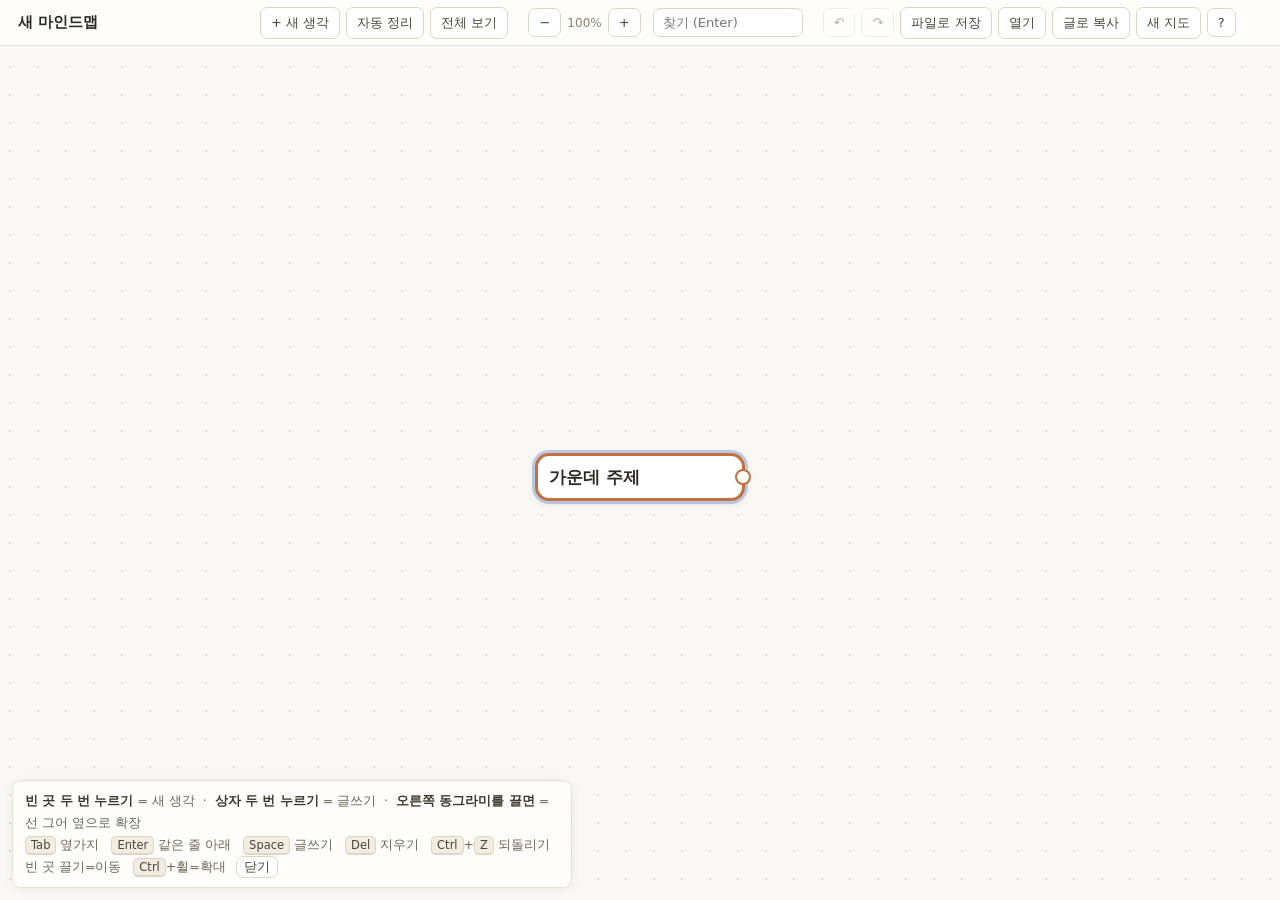
==== mindmap/index.html @ d08536f3 "마인드맵 공부판을 폰에서도 쓸 수 있게 — /mindmap/ 에 추가 바탕화면에서만 쓰던 판이라 폰에선 도구줄이 잘리고, 새 생각·글쓰기(두 번 누르기)와 가지 뻗기(Tab)·확대" ====
<!DOCTYPE html>
<html lang="ko">
<head>
<meta charset="utf-8">
<!-- 폰에서 두 번 톡 하면 브라우저가 제멋대로 확대해 버려서, 우리가 만든 '두 번 톡 = 새 생각'과
     싸운다. user-scalable=no 로 브라우저 확대는 끄고, 확대·축소는 두 손가락으로 우리가 처리한다. -->
<meta name="viewport" content="width=device-width, initial-scale=1, maximum-scale=1, user-scalable=no, viewport-fit=cover">
<title>마인드맵 · 넓은 공부판</title>
<style>
  :root{
    --bg:#faf8f4;
    --grid:#e2ddd3;
    --ink:#2c2a26;
    --line:#b9b2a6;
    --panel:#fffdf9;
    --edge:#a9a294;
    --bar-h:46px;
    --top:calc(var(--bar-h) + env(safe-area-inset-top, 0px));
  }
  *{box-sizing:border-box}
  html,body{height:100%;margin:0}
  body{
    font-family:"Pretendard","맑은 고딕","Malgun Gothic",system-ui,sans-serif;
    color:var(--ink); background:var(--bg); overflow:hidden;
    -webkit-text-size-adjust:100%;
    -webkit-tap-highlight-color:transparent;
  }
  @supports (height:100dvh){ html,body{height:100dvh} }

  /* ── 위쪽 도구줄 ───────────────────────────── */
  #bar{
    position:fixed; inset:0 0 auto 0; height:var(--top); z-index:30;
    padding-top:env(safe-area-inset-top, 0px);
    display:flex; align-items:center; gap:6px; padding-left:10px; padding-right:10px;
    background:rgba(255,253,249,.92); backdrop-filter:blur(6px);
    border-bottom:1px solid #e6e0d5;
  }
  #title{
    font-size:15px; font-weight:700; border:none; background:transparent;
    padding:6px 8px; width:230px; color:var(--ink); border-radius:6px;
    font-family:inherit;
  }
  #title:hover{background:#f1ece2}
  #title:focus{outline:2px solid #cdbfa4; background:#fff}
  .btn{
    border:1px solid #ddd5c8; background:#fff; color:#4a453c;
    padding:6px 10px; border-radius:7px; font-size:13px; cursor:pointer;
    white-space:nowrap; font-family:inherit;
  }
  .btn:hover{background:#f5efe4}
  .btn:active{transform:translateY(1px)}
  .btn:disabled{opacity:.4; cursor:default}
  .sep{width:1px;height:22px;background:#e2dbcf;margin:0 4px}
  .spacer{flex:1}
  #find{
    border:1px solid #ddd5c8; border-radius:7px; padding:6px 9px; width:150px;
    font-size:13px; font-family:inherit; background:#fff;
  }
  #zoomLbl{font-size:12px;color:#8a8377;width:44px;text-align:center}
  #saveTag{font-size:12px;color:#a49b8b;min-width:70px;text-align:right}
  #bMore{display:none}

  /* ── 판(캔버스) ───────────────────────────── */
  #canvas{
    position:fixed; inset:var(--top) 0 0 0; overflow:hidden;
    cursor:grab; touch-action:none;
    background-image:
      radial-gradient(circle, var(--grid) 1.2px, transparent 1.2px);
  }
  #canvas.panning{cursor:grabbing}
  #svg{position:absolute; inset:0; width:100%; height:100%; pointer-events:none}
  #layer{position:absolute; left:0; top:0; transform-origin:0 0}

  /* ── 생각 상자 ───────────────────────────── */
  .node{
    position:absolute; min-height:38px;
    background:var(--panel);
    border:2px solid var(--c,#b9b2a6);
    border-radius:10px;
    box-shadow:0 1px 3px rgba(80,70,50,.10);
    padding:8px 11px;
    cursor:default;
    touch-action:none;                    /* 상자를 끌 때 화면이 같이 스크롤되지 않게 */
    -webkit-user-select:none; user-select:none;
    -webkit-touch-callout:none;           /* 길게 눌러도 iOS 복사 메뉴가 안 뜨게 */
  }
  .node.root{
    border-width:3px; border-radius:14px;
    background:#fff;
    box-shadow:0 2px 8px rgba(80,70,50,.14);
  }
  .node.sel{box-shadow:0 0 0 3px rgba(120,150,220,.45), 0 2px 8px rgba(80,70,50,.14)}
  .node.hit{box-shadow:0 0 0 3px rgba(90,175,120,.55)}
  .node.found{animation:blink 1.1s ease 2}
  .node.editing{border-style:dashed; touch-action:auto}
  .node.editing .txt{-webkit-user-select:text; user-select:text}
  @keyframes blink{0%,100%{background:var(--panel)}50%{background:#fff3bf}}
  .txt{
    font-size:15px; line-height:1.55; white-space:pre-wrap; word-break:break-word;
    outline:none; min-width:20px; min-height:20px; cursor:text;
  }
  .node.root .txt{font-size:17px; font-weight:700}
  .grip{
    position:absolute; right:-9px; top:50%; transform:translateY(-50%);
    width:16px; height:16px; border-radius:50%;
    background:#fff; border:2px solid var(--c,#b9b2a6);
    cursor:crosshair; opacity:0; transition:opacity .12s;
    touch-action:none;
  }
  .node:hover .grip,.node.sel .grip{opacity:1}
  .grip:hover{background:var(--c,#b9b2a6)}
  .rsz{
    position:absolute; right:-3px; bottom:-3px; width:14px; height:14px;
    cursor:ew-resize; opacity:0; touch-action:none;
  }
  .rsz::after{
    content:""; position:absolute; right:3px; bottom:3px; width:7px; height:7px;
    border-right:2px solid #b0a898; border-bottom:2px solid #b0a898;
  }
  .node:hover .rsz{opacity:1}
  /* 손가락으로 쓰는 화면 — 손잡이는 '골랐을 때 항상 보이게' + 누를 자리를 크게 */
  @media (pointer:coarse){
    .grip{width:26px; height:26px; right:-14px; border-width:2.5px}
    .rsz{width:28px; height:28px; right:-8px; bottom:-8px}
    .rsz::after{right:8px; bottom:8px; width:9px; height:9px}
    .node.sel .rsz{opacity:1}
    .txt{font-size:16px}                 /* iOS 는 16px 미만이면 글 쓸 때 화면을 확대해 버린다 */
    .node.root .txt{font-size:18px}
  }

  /* ── 아래쪽 안내 ───────────────────────────── */
  #hint{
    position:fixed; left:12px; bottom:12px; z-index:20;
    background:rgba(255,253,249,.94); border:1px solid #e6e0d5; border-radius:9px;
    padding:9px 12px; font-size:12.5px; color:#6d675c; line-height:1.75;
    max-width:min(560px,92vw); box-shadow:0 2px 10px rgba(80,70,50,.08);
  }
  #hint b{color:#3d382f}
  kbd{
    background:#f2ece1; border:1px solid #ddd5c8; border-bottom-width:2px;
    border-radius:5px; padding:1px 5px; font-size:11.5px; font-family:inherit; color:#4a453c;
  }
  #hintToggle{
    position:fixed; left:12px; bottom:12px; z-index:21; display:none;
  }
  #help{
    position:fixed; inset:0; z-index:50; background:rgba(45,40,32,.45);
    display:none; align-items:center; justify-content:center; padding:20px;
  }
  #help.on{display:flex}
  #helpBox{
    background:#fffdf9; border-radius:14px; padding:26px 30px; max-width:640px;
    max-height:82vh; overflow:auto; box-shadow:0 20px 60px rgba(0,0,0,.3); line-height:1.85;
    font-size:14px; -webkit-overflow-scrolling:touch;
  }
  #helpBox h2{margin:0 0 14px; font-size:19px}
  #helpBox h3{margin:20px 0 6px; font-size:15px; color:#7a6f5c}
  #helpBox table{border-collapse:collapse; width:100%}
  #helpBox td{padding:3px 8px 3px 0; vertical-align:top}
  #helpBox td:first-child{white-space:nowrap; width:150px}

  /* ── 폰: 아래쪽 손 닿는 곳에 두는 조작줄 ─────────────
     키보드 단축키(Tab·Enter·Del·1~6)가 폰엔 없으니, 같은 일을 하는 단추를
     엄지가 닿는 화면 아래에 둔다. 고른 게 있냐 없냐 / 글 쓰는 중이냐에 따라 바뀐다. */
  #dock{
    position:fixed; left:0; right:0; bottom:0; z-index:28; display:none;
    padding:8px 8px calc(8px + env(safe-area-inset-bottom, 0px));
    gap:6px; align-items:center;
    background:rgba(255,253,249,.95); backdrop-filter:blur(6px);
    border-top:1px solid #e6e0d5;
  }
  .dockrow{display:none; flex:1; gap:6px; min-width:0}
  .dockrow.on{display:flex}
  .dbtn{
    flex:1; min-width:0; border:1px solid #ddd5c8; background:#fff; color:#4a453c;
    padding:11px 4px; border-radius:9px; font-size:13.5px; font-family:inherit;
    white-space:nowrap; overflow:hidden; text-overflow:ellipsis; cursor:pointer;
  }
  .dbtn:active{background:#f5efe4; transform:translateY(1px)}
  .dbtn.primary{background:#3d382f; color:#fff; border-color:#3d382f}
  .dbtn.warn{color:#a8503f}
  /* 360px 짜리 폰에서도 글자가 잘리지 않게 — 짧은 단추는 폭을 고정하고 나머지가 나눠 갖는다 */
  .dbtn[data-act="color"]{flex:0 0 40px}
  .dbtn[data-act="del"]{flex:0 0 56px}
  .dbtn[data-act="write"]{flex:1.25}
  #colorPop{
    position:fixed; left:0; right:0; z-index:29; display:none;
    justify-content:center; gap:10px; padding:10px;
    background:rgba(255,253,249,.97); border-top:1px solid #e6e0d5;
  }
  #colorPop.on{display:flex}
  .swatch{width:34px;height:34px;border-radius:50%;border:2px solid #fff;
          box-shadow:0 0 0 1px #ddd5c8; cursor:pointer}
  /* 첫 방문 안내 쪽지 */
  #tip{
    position:fixed; left:10px; right:10px; z-index:27; display:none;
    background:rgba(45,40,32,.92); color:#fdfbf6; border-radius:11px;
    padding:11px 14px; font-size:13px; line-height:1.7;
    box-shadow:0 6px 20px rgba(0,0,0,.2);
  }
  #tip.on{display:block}

  /* ── 좁은 화면: 도구줄을 접고 ⋯ 안으로 넣는다 ───────── */
  @media (max-width:760px){
    .wide-only{display:none !important}
    #bMore{display:inline-block}
    #title{width:auto; flex:1; min-width:0; font-size:14.5px}
    #dock{display:flex}
    #hint{display:none !important}
    #hintToggle{display:none !important}
    #helpBox{padding:20px 18px; font-size:14.5px; max-height:78vh; border-radius:12px}
    #help{padding:12px}
    /* 좁은 화면에선 두 칸짜리 표가 낱말 단위로 쪼개져 읽기 나쁘다 → 위아래로 쌓는다 */
    #helpBox table,#helpBox tbody,#helpBox tr,#helpBox td{display:block}
    #helpBox tr{padding:7px 0; border-bottom:1px solid #f1ece2}
    #helpBox td{padding:0; width:auto; white-space:normal}
    #helpBox td:first-child{font-weight:700; color:#5c5346; width:auto; white-space:normal}
  }

  /* ⋯ 를 누르면 올라오는 서랍 */
  #sheet{
    position:fixed; inset:0; z-index:45; background:rgba(45,40,32,.4);
    display:none; align-items:flex-end;
  }
  #sheet.on{display:flex}
  #sheetBox{
    width:100%; background:#fffdf9; border-radius:16px 16px 0 0;
    padding:14px 14px calc(16px + env(safe-area-inset-bottom, 0px));
    box-shadow:0 -8px 30px rgba(0,0,0,.18);
    display:grid; grid-template-columns:1fr 1fr; gap:8px;
  }
  #sheetBox .full{grid-column:1 / -1}
  #sheetBox .sbtn{
    border:1px solid #ddd5c8; background:#fff; color:#4a453c; font-family:inherit;
    padding:13px 10px; border-radius:10px; font-size:14px; cursor:pointer; text-align:center;
  }
  #sheetBox .sbtn:active{background:#f5efe4}
  #find2{
    border:1px solid #ddd5c8; border-radius:10px; padding:12px 12px; width:100%;
    font-size:16px; font-family:inherit; background:#fff;
  }
  #sheetTag{font-size:12.5px; color:#a49b8b; text-align:center; padding-top:2px}
</style>
</head>
<body>

<div id="bar">
  <input id="title" value="새 마인드맵" spellcheck="false">
  <span class="sep wide-only"></span>
  <button class="btn wide-only" id="bAdd">+ 새 생각</button>
  <button class="btn wide-only" id="bTidy">자동 정리</button>
  <button class="btn wide-only" id="bFit">전체 보기</button>
  <span class="sep wide-only"></span>
  <button class="btn wide-only" id="bZo">−</button>
  <span id="zoomLbl" class="wide-only">100%</span>
  <button class="btn wide-only" id="bZi">+</button>
  <span class="spacer"></span>
  <input id="find" class="wide-only" placeholder="찾기 (Enter)" spellcheck="false">
  <span class="sep wide-only"></span>
  <button class="btn" id="bUndo" title="되돌리기">↶</button>
  <button class="btn wide-only" id="bRedo" title="다시하기">↷</button>
  <button class="btn wide-only" id="bSave">파일로 저장</button>
  <button class="btn wide-only" id="bOpen">열기</button>
  <button class="btn wide-only" id="bText">글로 복사</button>
  <button class="btn wide-only" id="bNew">새 지도</button>
  <button class="btn wide-only" id="bHelp">?</button>
  <button class="btn" id="bMore" title="더보기">⋯</button>
  <span id="saveTag" class="wide-only"></span>
</div>

<div id="canvas">
  <svg id="svg"><g id="edges"></g></svg>
  <div id="layer"></div>
</div>

<!-- 폰 조작줄 -->
<div id="colorPop"></div>
<div id="dock">
  <div class="dockrow on" data-mode="none">
    <button class="dbtn" data-act="add">＋ 새 생각</button>
    <button class="dbtn" data-act="tidy">자동 정리</button>
    <button class="dbtn" data-act="fit">전체 보기</button>
  </div>
  <div class="dockrow" data-mode="sel">
    <button class="dbtn" data-act="child">+ 가지</button>
    <button class="dbtn" data-act="sib">+ 아래</button>
    <button class="dbtn primary" data-act="write">글쓰기</button>
    <button class="dbtn" data-act="color">색</button>
    <button class="dbtn warn" data-act="del">지우기</button>
  </div>
  <div class="dockrow" data-mode="edit">
    <button class="dbtn primary" data-act="done">✓ 완료</button>
    <button class="dbtn" data-act="childNext">+ 가지</button>
    <button class="dbtn" data-act="sibNext">+ 아래</button>
  </div>
</div>

<div id="tip"></div>

<!-- ⋯ 서랍 -->
<div id="sheet"><div id="sheetBox">
  <div class="full"><input id="find2" placeholder="찾기 — 적고 확인" spellcheck="false"></div>
  <button class="sbtn" data-go="bTidy">자동 정리</button>
  <button class="sbtn" data-go="bFit">전체 보기</button>
  <button class="sbtn" data-go="bSave">파일로 저장</button>
  <button class="sbtn" data-go="bOpen">파일 열기</button>
  <button class="sbtn" data-go="bText">글로 복사</button>
  <button class="sbtn" data-go="bNew">새 지도</button>
  <button class="sbtn full" data-go="bHelp">사용법 보기</button>
  <div class="full" id="sheetTag"></div>
</div></div>

<div id="hint">
  <b>빈 곳 두 번 누르기</b> = 새 생각 &nbsp;·&nbsp;
  <b>상자 두 번 누르기</b> = 글쓰기 &nbsp;·&nbsp;
  <b>오른쪽 동그라미를 끌면</b> = 선 그어 옆으로 확장<br>
  <kbd>Tab</kbd> 옆가지 &nbsp; <kbd>Enter</kbd> 같은 줄 아래 &nbsp; <kbd>Space</kbd> 글쓰기 &nbsp;
  <kbd>Del</kbd> 지우기 &nbsp; <kbd>Ctrl</kbd>+<kbd>Z</kbd> 되돌리기 &nbsp;
  빈 곳 끌기=이동 &nbsp; <kbd>Ctrl</kbd>+휠=확대
  <button class="btn" id="hintX" style="padding:1px 7px;margin-left:6px">닫기</button>
</div>
<button class="btn" id="hintToggle">도움말 보기</button>

<div id="help"><div id="helpBox">
  <h2>넓은 공부판 사용법</h2>
  <p>가운데에 큰 주제를 하나 두고, 오른쪽으로 계속 가지를 뻗으며 공부한 내용을 적어 나가는 판입니다.
     화면 밖으로 얼마든지 넓힐 수 있고, 적은 내용은 <b>이 기기에 자동으로 저장</b>됩니다.</p>

  <h3>폰·태블릿에서 (손가락)</h3>
  <table>
    <tr><td>빈 바탕 <b>두 번 톡</b></td><td>그 자리에 새 생각 상자 만들기</td></tr>
    <tr><td>상자 <b>두 번 톡</b></td><td>글쓰기 시작</td></tr>
    <tr><td>상자 한 번 톡</td><td>고르기 — 화면 <b>아래 단추줄</b>이 그 상자용으로 바뀝니다</td></tr>
    <tr><td>아래 <b>＋ 가지</b></td><td>고른 상자의 오른쪽으로 가지 뻗기</td></tr>
    <tr><td>아래 <b>＋ 아래</b></td><td>같은 줄기의 아래에 형제 상자 만들기</td></tr>
    <tr><td>손가락 <b>두 개</b></td><td>벌리면 확대 · 오므리면 축소 · 같이 밀면 판 이동</td></tr>
    <tr><td>빈 바탕 끌기</td><td>판 옮기기</td></tr>
    <tr><td>상자 끌기</td><td>가지 전체가 함께 따라옴</td></tr>
    <tr><td>상자를 고르면 나오는<br>오른쪽 동그라미 끌기</td><td>빈 곳에 놓으면 새 가지, 다른 상자에 놓으면 그 상자를 가지로 붙이기</td></tr>
    <tr><td>오른쪽 아래 모서리 끌기</td><td>상자 너비 늘리기</td></tr>
    <tr><td>위쪽 <b>⋯</b></td><td>찾기 · 정리 · 저장 · 열기 · 새 지도</td></tr>
  </table>

  <h3>생각 만들기 (컴퓨터)</h3>
  <table>
    <tr><td>빈 바탕 두 번 누르기</td><td>그 자리에 새 생각 상자 만들기</td></tr>
    <tr><td><kbd>Tab</kbd></td><td>고른 상자의 <b>오른쪽</b>에 가지 뻗기 (선이 저절로 그어짐)</td></tr>
    <tr><td><kbd>Enter</kbd></td><td>같은 줄기의 <b>아래</b>에 형제 상자 만들기</td></tr>
    <tr><td>오른쪽 동그라미 끌기</td><td>빈 곳에 놓으면 새 가지, 다른 상자에 놓으면 그 상자를 가지로 붙이기</td></tr>
    <tr><td><kbd>Shift</kbd>+동그라미 끌기</td><td>줄기와 상관없이 <b>참고선</b>(점선) 잇기</td></tr>
  </table>

  <h3>글쓰기</h3>
  <table>
    <tr><td>상자 두 번 누르기 / <kbd>Space</kbd></td><td>글쓰기 시작</td></tr>
    <tr><td><kbd>Enter</kbd> (글쓰는 중)</td><td>줄 바꾸기 — 길게 써도 됩니다</td></tr>
    <tr><td><kbd>Esc</kbd> 또는 바깥 누르기</td><td>글쓰기 끝 (폰은 <b>✓ 다 썼어요</b>)</td></tr>
    <tr><td>오른쪽 아래 모서리 끌기</td><td>상자 너비 늘리기 (글이 길 때)</td></tr>
  </table>

  <h3>옮기고 지우기</h3>
  <table>
    <tr><td>상자 끌기</td><td>가지 전체가 함께 따라옴</td></tr>
    <tr><td><kbd>Alt</kbd>+상자 끌기</td><td>그 상자 하나만 옮기기</td></tr>
    <tr><td>화살표 <kbd>←</kbd><kbd>→</kbd><kbd>↑</kbd><kbd>↓</kbd></td><td>이웃 상자로 골라 옮겨가기</td></tr>
    <tr><td><kbd>Delete</kbd></td><td>고른 상자와 그 아래 가지 모두 지우기</td></tr>
    <tr><td><kbd>Ctrl</kbd>+<kbd>Z</kbd> / <kbd>Ctrl</kbd>+<kbd>Shift</kbd>+<kbd>Z</kbd></td><td>되돌리기 / 다시하기 (폰은 위쪽 ↶)</td></tr>
    <tr><td><kbd>1</kbd>~<kbd>6</kbd></td><td>고른 가지 색 바꾸기 (폰은 아래 <b>색</b>)</td></tr>
  </table>

  <h3>화면 다루기</h3>
  <table>
    <tr><td>빈 바탕 끌기</td><td>판 옮기기</td></tr>
    <tr><td>휠</td><td>위아래로 옮기기 (<kbd>Shift</kbd>+휠 = 좌우)</td></tr>
    <tr><td><kbd>Ctrl</kbd>+휠 / 손가락 두 개</td><td>확대·축소</td></tr>
    <tr><td>자동 정리</td><td>흐트러진 가지를 왼쪽→오른쪽으로 가지런히 배치</td></tr>
    <tr><td>전체 보기</td><td>넓게 퍼진 내용을 한 화면에 모아 보기</td></tr>
  </table>

  <h3>저장</h3>
  <p>적는 즉시 이 기기(브라우저)에 자동 저장됩니다. 다른 기기로 옮기거나 백업하려면
     <b>파일로 저장</b>을 눌러 파일을 받아 두었다가 <b>열기</b>로 불러오면 됩니다.
     <b>글로 복사</b>는 지도 전체를 들여쓴 글머리표 글로 바꿔 복사해 줍니다(복습 노트에 붙여넣기용).</p>
  <p style="color:#8a7f6c">※ 폰과 컴퓨터는 저장 공간이 서로 다릅니다. 오가며 쓰려면 <b>파일로 저장 → 열기</b>로 옮겨 주세요.</p>
  <p style="text-align:right;margin-top:18px"><button class="btn" id="helpX">닫기</button></p>
</div></div>

<input type="file" id="file" accept=".json,application/json" style="display:none">

<script>
"use strict";

/* ══════════ 밑바탕 ══════════ */
const PALETTE = ["#c2703f","#3f7fa8","#5b8c4a","#8a5fa8","#b8963f","#a84f6b"];
const GAP_X = 90;      // 부모와 자식 사이 가로 간격
const GAP_Y = 22;      // 형제 사이 세로 간격
const DEF_W = 210;

const $ = s => document.querySelector(s);
const canvas = $("#canvas"), layer = $("#layer"), svg = $("#svg"), edges = $("#edges");

/* 손가락으로 쓰는 기기인가 — 마우스와 처리 방식을 갈라야 하는 곳이 몇 군데 있다 */
const COARSE = matchMedia("(pointer: coarse)").matches;
const narrow = () => innerWidth <= 760;

let state = null;                 // {title, nodes:[], links:[], view:{x,y,k}, seq}
let els = new Map();              // id -> DOM
let selId = null;
let editing = false;
let undoStack = [], redoStack = [];

/* ══════════ 상태 만들기 / 불러오기 ══════════ */
function blank(){
  const s = {title:"새 마인드맵", nodes:[], links:[], view:{x:0,y:0,k:1}, seq:1};
  s.nodes.push({id:"n0", text:"가운데 주제", x:0, y:0, w:DEF_W, parent:null, color:PALETTE[0]});
  s.seq = 1;
  return s;
}
function load(){
  try{
    const raw = localStorage.getItem("mindmap.v1");
    if(raw){ const s = JSON.parse(raw); if(s && Array.isArray(s.nodes)) return s; }
  }catch(e){}
  return blank();
}
let saveTimer = null;
function save(){
  clearTimeout(saveTimer);
  saveTimer = setTimeout(saveNow, 400);
}
function saveNow(){
  clearTimeout(saveTimer);
  try{
    localStorage.setItem("mindmap.v1", JSON.stringify(state));
    const t = new Date();
    setTag("저장됨 " + String(t.getHours()).padStart(2,"0")+":"+String(t.getMinutes()).padStart(2,"0"));
  }catch(e){ setTag("저장 실패"); }
}
function setTag(s){ $("#saveTag").textContent = s; $("#sheetTag").textContent = s; }

/* ══════════ 되돌리기 ══════════ */
function snap(){
  undoStack.push(JSON.stringify({nodes:state.nodes, links:state.links, title:state.title}));
  if(undoStack.length > 80) undoStack.shift();
  redoStack.length = 0;
  syncUndoBtns();
}
function undo(){
  if(!undoStack.length) return;
  redoStack.push(JSON.stringify({nodes:state.nodes, links:state.links, title:state.title}));
  apply(JSON.parse(undoStack.pop()));
}
function redo(){
  if(!redoStack.length) return;
  undoStack.push(JSON.stringify({nodes:state.nodes, links:state.links, title:state.title}));
  apply(JSON.parse(redoStack.pop()));
}
function apply(o){
  state.nodes = o.nodes; state.links = o.links; state.title = o.title;
  $("#title").value = state.title;
  if(!state.nodes.some(n=>n.id===selId)) selId = null;
  render(); save(); syncUndoBtns();
}
function syncUndoBtns(){
  $("#bUndo").disabled = !undoStack.length;
  $("#bRedo").disabled = !redoStack.length;
}

/* ══════════ 조회 도우미 ══════════ */
const byId = id => state.nodes.find(n=>n.id===id);
const kids = id => state.nodes.filter(n=>n.parent===id);
function descendants(id, out=[]){
  for(const c of kids(id)){ out.push(c); descendants(c.id, out); }
  return out;
}
function isAncestor(a, b){            // a 가 b 의 윗줄기인가
  let cur = byId(b);
  while(cur && cur.parent){ if(cur.parent===a) return true; cur = byId(cur.parent); }
  return false;
}
function size(n){
  const el = els.get(n.id);
  return {w: n.w, h: el ? el.offsetHeight : 40};
}

/* ══════════ 생각 만들기 ══════════ */
function newNode(o){
  const n = Object.assign({
    id: "n" + (state.seq++), text:"", x:0, y:0, w:DEF_W, parent:null,
    color: PALETTE[state.nodes.filter(m=>!m.parent).length % PALETTE.length]
  }, o);
  state.nodes.push(n);
  return n;
}
function addChild(pid){
  const p = byId(pid); if(!p) return null;
  snap();
  const ps = size(p);
  const sib = kids(pid);
  let y = p.y;
  if(sib.length){
    const last = sib.reduce((a,b)=> (b.y > a.y ? b : a));
    y = last.y + size(last).h + GAP_Y;
  }
  const n = newNode({parent:pid, x:p.x + ps.w + GAP_X, y, color:p.color, w:DEF_W});
  avoidOverlap(n);
  render(); select(n.id); edit(n.id); save();
  return n;
}
function addSibling(id){
  const n = byId(id); if(!n) return null;
  if(!n.parent){                     // 뿌리면 아래에 새 뿌리
    snap();
    const m = newNode({x:n.x, y:n.y + size(n).h + GAP_Y*2, w:n.w});
    avoidOverlap(m); render(); select(m.id); edit(m.id); save(); return m;
  }
  snap();
  const m = newNode({parent:n.parent, x:n.x, y:n.y + size(n).h + GAP_Y, color:n.color, w:n.w});
  // 아래 형제들을 밀어 내림
  const push = size(m).h + GAP_Y;
  for(const s of kids(n.parent)){
    if(s.id!==m.id && s.y > n.y) moveTree(s, 0, push);
  }
  avoidOverlap(m);
  render(); select(m.id); edit(m.id); save();
  return m;
}
function moveTree(n, dx, dy){
  n.x += dx; n.y += dy;
  for(const c of descendants(n.id)){ c.x += dx; c.y += dy; }
}
function avoidOverlap(n){
  let guard = 0;
  while(guard++ < 400){
    const a = rect(n);
    const hit = state.nodes.find(m => m.id!==n.id && overlap(a, rect(m)));
    if(!hit) break;
    n.y = hit.y + size(hit).h + GAP_Y;
  }
}
function rect(n){ const s = size(n); return {x:n.x, y:n.y, w:s.w, h:s.h}; }
function overlap(a,b){
  return a.x < b.x+b.w+16 && a.x+a.w+16 > b.x && a.y < b.y+b.h+8 && a.y+a.h+8 > b.y;
}
function remove(id){
  const n = byId(id); if(!n) return;
  snap();
  const gone = new Set([id, ...descendants(id).map(d=>d.id)]);
  state.nodes = state.nodes.filter(m=>!gone.has(m.id));
  state.links = state.links.filter(l=>!gone.has(l.a) && !gone.has(l.b));
  if(gone.has(selId)) selId = n.parent || (state.nodes[0] && state.nodes[0].id) || null;
  render(); select(selId); save();
}

/* ══════════ 그리기 ══════════ */
function render(){
  const seen = new Set();
  for(const n of state.nodes){
    let el = els.get(n.id);
    if(!el){ el = makeEl(n); layer.appendChild(el); els.set(n.id, el); }
    el.style.left = n.x + "px";
    el.style.top  = n.y + "px";
    el.style.width = n.w + "px";
    el.style.setProperty("--c", n.color);
    const t = el.querySelector(".txt");
    if(document.activeElement !== t && t.textContent !== n.text) t.textContent = n.text;
    el.classList.toggle("sel", n.id === selId);
    el.classList.toggle("root", !n.parent);
    seen.add(n.id);
  }
  for(const [id, el] of [...els]){ if(!seen.has(id)){ el.remove(); els.delete(id); } }
  applyView();
  drawEdges();
}

function makeEl(n){
  const el = document.createElement("div");
  el.className = "node";
  el.dataset.id = n.id;
  el.innerHTML = '<div class="txt"></div><div class="grip"></div><div class="rsz"></div>';
  const txt = el.querySelector(".txt");

  el.addEventListener("pointerdown", e=>{
    if(e.target.classList.contains("grip") || e.target.classList.contains("rsz")) return;
    if(el.classList.contains("editing")) return;
    e.stopPropagation();
    // 손가락은 dblclick 이 안 오거나 늦게 온다 → 우리가 '두 번 톡'을 직접 센다
    if(isDoubleTap(e, n.id)){ select(n.id); edit(n.id); return; }
    select(n.id);
    startDrag(e, n, e.altKey);
  });
  el.addEventListener("dblclick", e=>{ e.stopPropagation(); edit(n.id); });
  el.querySelector(".grip").addEventListener("pointerdown", e=>{
    e.stopPropagation(); startLink(e, n, e.shiftKey);
  });
  el.querySelector(".rsz").addEventListener("pointerdown", e=>{
    e.stopPropagation(); startResize(e, n);
  });
  txt.addEventListener("blur", ()=>{
    const v = txt.textContent.replace(/ /g," ");
    if(v !== n.text){ n.text = v; save(); }
    el.classList.remove("editing");
    txt.contentEditable = "false";
    editing = false;
    setDock();
    render();
  });
  txt.addEventListener("input", ()=>{ n.text = txt.textContent; drawEdges(); save(); });
  txt.addEventListener("keydown", e=>{
    if(e.key === "Escape"){ e.preventDefault(); txt.blur(); canvas.focus(); }
    e.stopPropagation();          // 글 쓰는 동안엔 단축키를 막는다
  });
  return el;
}

function edit(id){
  const el = els.get(id); if(!el) return;
  const txt = el.querySelector(".txt");
  el.classList.add("editing");
  editing = true;
  txt.contentEditable = "true";
  txt.focus();
  const r = document.createRange();
  r.selectNodeContents(txt); r.collapse(false);
  const s = getSelection(); s.removeAllRanges(); s.addRange(r);
  setDock();
  // 폰은 자판이 화면 아래 절반을 덮는다 → 쓰는 상자를 위쪽으로 끌어올려 준다
  if(COARSE) setTimeout(()=>revealForKeyboard(byId(id)), 80);
}
function stopEdit(){
  const el = selId && els.get(selId);
  const t = el && el.querySelector(".txt");
  if(t) t.blur();
  else if(document.activeElement && document.activeElement.blur) document.activeElement.blur();
}
function revealForKeyboard(n){
  if(!n) return;
  const vv = window.visualViewport;
  const vh = vv ? vv.height : innerHeight;
  const r = canvas.getBoundingClientRect(), v = state.view, s = size(n);
  v.x = r.width/2 - (n.x + s.w/2)*v.k;
  v.y = Math.max(20, (vh - r.top) * 0.26) - n.y*v.k;
  applyView();
}
function select(id){
  selId = id;
  for(const [k,el] of els) el.classList.toggle("sel", k===id);
  hideColorPop();
  setDock();
}

function drawEdges(){
  const parts = [];
  for(const n of state.nodes){
    if(!n.parent) continue;
    const p = byId(n.parent); if(!p) continue;
    parts.push(edgePath(p, n, n.color, false));
  }
  for(const l of state.links){
    const a = byId(l.a), b = byId(l.b);
    if(a && b) parts.push(edgePath(a, b, "#9a9384", true));
  }
  edges.innerHTML = parts.join("");
}
function edgePath(a, b, color, dashed){
  const sa = size(a), sb = size(b);
  const ac = a.x + sa.w/2, bc = b.x + sb.w/2;
  let x1, x2;
  if(bc >= ac){ x1 = a.x + sa.w; x2 = b.x; }
  else        { x1 = a.x;        x2 = b.x + sb.w; }
  const y1 = a.y + sa.h/2, y2 = b.y + sb.h/2;
  const d = Math.max(30, Math.abs(x2-x1) * 0.5);
  const s = bc >= ac ? 1 : -1;
  const path = `M ${x1} ${y1} C ${x1 + s*d} ${y1}, ${x2 - s*d} ${y2}, ${x2} ${y2}`;
  return `<path d="${path}" fill="none" stroke="${color}" stroke-width="${dashed?1.6:2.4}"
     stroke-linecap="round" opacity="${dashed?.55:.8}" ${dashed?'stroke-dasharray="6 5"':''}/>`;
}

/* ══════════ 화면 이동·확대 ══════════ */
function applyView(){
  const v = state.view;
  layer.style.transform = `translate(${v.x}px,${v.y}px) scale(${v.k})`;
  edges.setAttribute("transform", `translate(${v.x},${v.y}) scale(${v.k})`);
  const g = 28 * v.k;
  canvas.style.backgroundSize = g + "px " + g + "px";
  canvas.style.backgroundPosition = (v.x % g) + "px " + (v.y % g) + "px";
  $("#zoomLbl").textContent = Math.round(v.k*100) + "%";
}
function toWorld(cx, cy){
  const r = canvas.getBoundingClientRect(), v = state.view;
  return {x:(cx - r.left - v.x)/v.k, y:(cy - r.top - v.y)/v.k};
}
function zoomAt(cx, cy, factor){
  const v = state.view;
  const k2 = Math.min(2.5, Math.max(0.15, v.k * factor));
  const r = canvas.getBoundingClientRect();
  const px = cx - r.left, py = cy - r.top;
  v.x = px - (px - v.x) * (k2 / v.k);
  v.y = py - (py - v.y) * (k2 / v.k);
  v.k = k2;
  applyView(); save();
}
function fit(){
  if(!state.nodes.length) return;
  let x1=1e9,y1=1e9,x2=-1e9,y2=-1e9;
  for(const n of state.nodes){
    const s = size(n);
    x1 = Math.min(x1, n.x); y1 = Math.min(y1, n.y);
    x2 = Math.max(x2, n.x+s.w); y2 = Math.max(y2, n.y+s.h);
  }
  // 폰은 화면이 좁아서 여백을 크게 두면 글씨가 개미만 해진다
  const pad = narrow() ? 26 : 70;
  const r = canvas.getBoundingClientRect();
  const botPad = narrow() ? 76 : 0;         // 아래 조작줄에 가려지는 만큼 뺀다
  const k = Math.min(1.4, Math.max(0.15,
      Math.min((r.width-pad*2)/(x2-x1||1), (r.height-botPad-pad*2)/(y2-y1||1))));
  state.view.k = k;
  state.view.x = (r.width - (x2-x1)*k)/2 - x1*k;
  state.view.y = (r.height - botPad - (y2-y1)*k)/2 - y1*k;
  applyView(); save();
}
function centerOn(n){
  const r = canvas.getBoundingClientRect(), s = size(n), v = state.view;
  const botPad = narrow() ? 76 : 0;
  v.x = r.width/2 - (n.x + s.w/2)*v.k;
  v.y = (r.height - botPad)/2 - (n.y + s.h/2)*v.k;
  applyView();
}

/* ══════════ 끌기 동작들 ══════════
   cancelDrag: 진행 중인 끌기를 끊는 손잡이. 손가락이 두 개가 되는 순간(확대 시작)
   끌던 걸 놓아야 상자가 손가락을 따라 튀지 않는다. */
let cancelDrag = null;

function startDrag(e, n, aloneOnly){
  const targets = aloneOnly ? [n] : [n, ...descendants(n.id)];
  const start = targets.map(t=>({t, x:t.x, y:t.y}));
  const p0 = toWorld(e.clientX, e.clientY);
  let moved = false;
  const move = ev=>{
    if(pinch) return;
    const p = toWorld(ev.clientX, ev.clientY);
    const dx = p.x - p0.x, dy = p.y - p0.y;
    if(!moved && Math.hypot(dx,dy) > 3){ snap(); moved = true; }
    if(!moved) return;
    for(const s of start){ s.t.x = Math.round(s.x + dx); s.t.y = Math.round(s.y + dy); }
    render();
  };
  const up = ()=>{
    window.removeEventListener("pointermove", move);
    window.removeEventListener("pointerup", up);
    window.removeEventListener("pointercancel", up);
    cancelDrag = null;
    if(moved) save();
  };
  cancelDrag = up;
  window.addEventListener("pointermove", move);
  window.addEventListener("pointerup", up);
  window.addEventListener("pointercancel", up);
}

function startResize(e, n){
  const p0 = toWorld(e.clientX, e.clientY), w0 = n.w;
  snap();
  const move = ev=>{
    if(pinch) return;
    const p = toWorld(ev.clientX, ev.clientY);
    n.w = Math.max(110, Math.round(w0 + (p.x - p0.x)));
    render();
  };
  const up = ()=>{
    window.removeEventListener("pointermove", move);
    window.removeEventListener("pointerup", up);
    window.removeEventListener("pointercancel", up);
    cancelDrag = null;
    save();
  };
  cancelDrag = up;
  window.addEventListener("pointermove", move);
  window.addEventListener("pointerup", up);
  window.addEventListener("pointercancel", up);
}

function startLink(e, n, cross){
  const s = size(n);
  const from = {x:n.x + s.w, y:n.y + s.h/2};
  const temp = document.createElementNS("http://www.w3.org/2000/svg","path");
  temp.setAttribute("fill","none");
  temp.setAttribute("stroke", cross ? "#9a9384" : n.color);
  temp.setAttribute("stroke-width","2.4");
  temp.setAttribute("stroke-dasharray","7 5");
  edges.appendChild(temp);
  let hover = null, last = null;

  const move = ev=>{
    if(pinch) return;
    last = {x:ev.clientX, y:ev.clientY};
    const p = toWorld(ev.clientX, ev.clientY);
    const d = Math.max(30, Math.abs(p.x - from.x) * 0.5);
    temp.setAttribute("d", `M ${from.x} ${from.y} C ${from.x+d} ${from.y}, ${p.x-d} ${p.y}, ${p.x} ${p.y}`);
    temp.style.display = "";
    // 손가락은 '지금 손끝 아래에 뭐가 있나'를 이 방법으로만 알 수 있다
    const el = document.elementFromPoint(ev.clientX, ev.clientY);
    const box = el && el.closest ? el.closest(".node") : null;
    const id = box && box.dataset.id !== n.id ? box.dataset.id : null;
    if(hover !== id){
      if(hover && els.get(hover)) els.get(hover).classList.remove("hit");
      hover = id;
      if(hover && els.get(hover)) els.get(hover).classList.add("hit");
    }
  };
  const up = ev=>{
    window.removeEventListener("pointermove", move);
    window.removeEventListener("pointerup", up);
    window.removeEventListener("pointercancel", up);
    cancelDrag = null;
    temp.remove();
    if(hover && els.get(hover)) els.get(hover).classList.remove("hit");

    if(hover){
      const t = byId(hover);
      if(cross){
        snap();
        if(!state.links.some(l=>(l.a===n.id&&l.b===t.id)||(l.a===t.id&&l.b===n.id)))
          state.links.push({a:n.id, b:t.id});
      }else if(!isAncestor(t.id, n.id) && t.id !== n.id){
        snap();
        t.parent = n.id;
        t.color = n.color;
        for(const d of descendants(t.id)) d.color = n.color;
      }
      render(); save();
    }else if(last){                        // 빈 곳에 놓았을 때만 새 가지
      const p = toWorld(last.x, last.y);
      snap();
      const m = newNode({parent:n.id, x:Math.round(p.x), y:Math.round(p.y-20), color:n.color});
      render(); select(m.id); edit(m.id); save();
    }
  };
  cancelDrag = ()=>up();
  window.addEventListener("pointermove", move);
  window.addEventListener("pointerup", up);
  window.addEventListener("pointercancel", up);
}

/* ══════════ 손가락 제스처 ══════════
   · 두 손가락 = 확대·축소 + 판 이동 (핀치). 브라우저 확대는 꺼 두었으니 우리가 직접 한다.
   · 두 번 톡 = 새 생각 / 글쓰기. 터치에선 dblclick 이 안 오거나 300ms 늦게 와서 직접 센다.
   포인터는 '가로채기 단계(capture)'에서 세어야 한다 — 상자가 stopPropagation 을 해도
   두 번째 손가락을 놓치지 않기 위해서다. */
const ptrs = new Map();
let pinch = null;

canvas.addEventListener("pointerdown", e=>{
  ptrs.set(e.pointerId, {x:e.clientX, y:e.clientY});
  if(ptrs.size === 2){
    if(cancelDrag){ const c = cancelDrag; cancelDrag = null; c(); }
    const [a,b] = [...ptrs.values()];
    pinch = {d: Math.hypot(a.x-b.x, a.y-b.y), mx:(a.x+b.x)/2, my:(a.y+b.y)/2};
    canvas.classList.remove("panning");
  }
}, true);

window.addEventListener("pointermove", e=>{
  if(!ptrs.has(e.pointerId)) return;
  ptrs.set(e.pointerId, {x:e.clientX, y:e.clientY});
  if(!pinch || ptrs.size < 2) return;
  const [a,b] = [...ptrs.values()];
  const d = Math.hypot(a.x-b.x, a.y-b.y);
  const mx = (a.x+b.x)/2, my = (a.y+b.y)/2;
  const v = state.view;
  v.x += mx - pinch.mx; v.y += my - pinch.my;      // 두 손가락 한가운데가 움직인 만큼 판을 민다
  applyView();
  if(pinch.d > 4) zoomAt(mx, my, d / pinch.d);     // 벌어진 비율만큼 확대
  pinch = {d, mx, my};
}, {passive:false});

function dropPtr(e){
  ptrs.delete(e.pointerId);
  if(ptrs.size < 2) pinch = null;
}
window.addEventListener("pointerup", dropPtr);
window.addEventListener("pointercancel", dropPtr);

let tapAt = 0, tapXY = null, tapId = "";
function isDoubleTap(e, id){
  if(e.pointerType === "mouse") return false;      // 마우스는 dblclick 이 맡는다
  const now = Date.now();
  const near = tapXY && Math.hypot(e.clientX-tapXY.x, e.clientY-tapXY.y) < 30;
  const dbl = (now - tapAt < 340) && near && tapId === String(id);
  tapAt = dbl ? 0 : now;
  tapXY = {x:e.clientX, y:e.clientY};
  tapId = String(id);
  return dbl;
}

/* ══════════ 판 이동 · 확대 ══════════ */
canvas.addEventListener("pointerdown", e=>{
  if(e.target !== canvas && e.target !== layer && e.target !== svg) return;
  if(editing) stopEdit();
  hideColorPop();
  if(isDoubleTap(e, "")){                          // 빈 곳 두 번 톡 = 새 생각
    const p = toWorld(e.clientX, e.clientY);
    snap();
    const n = newNode({x:Math.round(p.x-DEF_W/2), y:Math.round(p.y-20)});
    render(); select(n.id); edit(n.id); save();
    return;
  }
  select(null);
  const v = state.view, sx = e.clientX, sy = e.clientY, x0 = v.x, y0 = v.y;
  canvas.classList.add("panning");
  const move = ev=>{
    if(pinch) return;
    v.x = x0 + (ev.clientX - sx); v.y = y0 + (ev.clientY - sy); applyView();
  };
  const up = ()=>{
    canvas.classList.remove("panning");
    window.removeEventListener("pointermove", move);
    window.removeEventListener("pointerup", up);
    window.removeEventListener("pointercancel", up);
    cancelDrag = null;
    save();
  };
  cancelDrag = up;
  window.addEventListener("pointermove", move);
  window.addEventListener("pointerup", up);
  window.addEventListener("pointercancel", up);
});

canvas.addEventListener("dblclick", e=>{
  if(e.target !== canvas && e.target !== layer && e.target !== svg) return;
  const p = toWorld(e.clientX, e.clientY);
  snap();
  const n = newNode({x:Math.round(p.x-DEF_W/2), y:Math.round(p.y-20)});
  render(); select(n.id); edit(n.id); save();
});

canvas.addEventListener("wheel", e=>{
  e.preventDefault();
  if(e.ctrlKey || e.metaKey){
    zoomAt(e.clientX, e.clientY, e.deltaY < 0 ? 1.12 : 1/1.12);
  }else{
    const v = state.view;
    if(e.shiftKey) v.x -= e.deltaY; else { v.x -= e.deltaX; v.y -= e.deltaY; }
    applyView(); save();
  }
}, {passive:false});

/* ══════════ 자동 정리 (왼쪽 → 오른쪽 나무 배치) ══════════ */
function tidy(){
  snap();
  const roots = state.nodes.filter(n=>!n.parent);
  let cursorY = 0;
  for(const r of roots){
    const h = place(r, r.x = 0, cursorY);
    cursorY += h + GAP_Y*3;
  }
  render(); save(); fit();

  function place(n, x, top){
    n.x = x;
    const ch = kids(n.id);
    const s = size(n);
    if(!ch.length){ n.y = top; return s.h; }
    let y = top, total = 0;
    for(const c of ch){
      const ch2 = place(c, x + s.w + GAP_X, y);
      y += ch2 + GAP_Y; total += ch2 + GAP_Y;
    }
    total -= GAP_Y;
    n.y = Math.round(top + (total - s.h)/2);
    return Math.max(total, s.h);
  }
}

/* ══════════ 자판 단축키 ══════════ */
window.addEventListener("keydown", e=>{
  if(editing) return;
  const tag = (e.target.tagName || "").toLowerCase();
  if(tag === "input" || tag === "textarea"){
    if(e.key === "Escape") e.target.blur();
    return;
  }
  const mod = e.ctrlKey || e.metaKey;
  if(mod && e.key.toLowerCase() === "z"){
    e.preventDefault(); e.shiftKey ? redo() : undo(); return;
  }
  if(mod && e.key.toLowerCase() === "s"){ e.preventDefault(); download(); return; }
  if(mod && (e.key === "0")){ e.preventDefault(); fit(); return; }
  if(e.key === "Escape"){ $("#help").classList.remove("on"); $("#sheet").classList.remove("on"); return; }

  const n = byId(selId);
  if(e.key === "Tab"){
    e.preventDefault();
    if(n) addChild(n.id);
    else if(state.nodes[0]) select(state.nodes[0].id);
    return;
  }
  if(!n) return;
  if(e.key === "Enter"){ e.preventDefault(); addSibling(n.id); return; }
  if(e.key === " "  || e.key === "F2"){ e.preventDefault(); edit(n.id); return; }
  if(e.key === "Delete" || e.key === "Backspace"){ e.preventDefault(); remove(n.id); return; }
  if(e.key >= "1" && e.key <= "6"){ paint(PALETTE[+e.key - 1]); return; }
  if(e.key.startsWith("Arrow")){
    e.preventDefault();
    if(e.ctrlKey || e.metaKey){
      snap();
      const step = e.shiftKey ? 40 : 10;
      moveTree(n, e.key==="ArrowLeft"?-step:e.key==="ArrowRight"?step:0,
                  e.key==="ArrowUp"?-step:e.key==="ArrowDown"?step:0);
      render(); save(); return;
    }
    const s = size(n), cx = n.x + s.w/2, cy = n.y + s.h/2;
    let best = null, bestD = Infinity;
    for(const m of state.nodes){
      if(m.id === n.id) continue;
      const sm = size(m), mx = m.x + sm.w/2, my = m.y + sm.h/2;
      const dx = mx - cx, dy = my - cy;
      const ok = e.key==="ArrowRight" ? dx > 10 && Math.abs(dy) < Math.abs(dx)*1.6
               : e.key==="ArrowLeft"  ? dx < -10 && Math.abs(dy) < Math.abs(dx)*1.6
               : e.key==="ArrowDown"  ? dy > 10 && Math.abs(dx) < Math.abs(dy)*1.6
               :                        dy < -10 && Math.abs(dx) < Math.abs(dy)*1.6;
      if(!ok) continue;
      const d = Math.hypot(dx,dy);
      if(d < bestD){ bestD = d; best = m; }
    }
    if(best){ select(best.id); ensureVisible(best); }
  }
});
function ensureVisible(n){
  const r = canvas.getBoundingClientRect(), v = state.view, s = size(n);
  const bot = r.height - (narrow() ? 76 : 40);
  const sx = n.x*v.k + v.x, sy = n.y*v.k + v.y;
  if(sx < 40 || sy < 40 || sx + s.w*v.k > r.width-40 || sy + s.h*v.k > bot) centerOn(n);
}
function paint(c){
  const n = byId(selId); if(!n) return;
  snap();
  n.color = c; for(const d of descendants(n.id)) d.color = c;
  render(); save();
}

/* ══════════ 파일 · 글 내보내기 ══════════ */
function download(){
  state.title = $("#title").value;
  const blob = new Blob([JSON.stringify(state, null, 1)], {type:"application/json"});
  const a = document.createElement("a");
  const d = new Date();
  const stamp = d.getFullYear() + String(d.getMonth()+1).padStart(2,"0") + String(d.getDate()).padStart(2,"0");
  a.href = URL.createObjectURL(blob);
  a.download = (state.title || "마인드맵") + "_" + stamp + ".json";
  document.body.appendChild(a);
  a.click();
  a.remove();
  setTimeout(()=>URL.revokeObjectURL(a.href), 3000);
}
function outline(){
  const lines = [];
  const walk = (n, depth)=>{
    const t = (n.text || "(빈 칸)").split("\n");
    lines.push("  ".repeat(depth) + "- " + t[0]);
    for(const extra of t.slice(1)) lines.push("  ".repeat(depth+1) + extra);
    kids(n.id).slice().sort((a,b)=>a.y-b.y).forEach(c=>walk(c, depth+1));
  };
  state.nodes.filter(n=>!n.parent).sort((a,b)=>a.y-b.y).forEach(r=>walk(r,0));
  return "# " + $("#title").value + "\n\n" + lines.join("\n");
}
function doFind(q){
  q = (q||"").trim().toLowerCase();
  if(!q) return;
  const hits = state.nodes.filter(n => (n.text||"").toLowerCase().includes(q));
  if(!hits.length){ setTag("못 찾음"); return; }
  window._findIdx = ((window._findIdx || 0) + 1) % hits.length;
  const n = hits[window._findIdx];
  select(n.id); centerOn(n);
  const el = els.get(n.id);
  el.classList.remove("found"); void el.offsetWidth; el.classList.add("found");
  setTag((window._findIdx+1) + " / " + hits.length);
}

/* ══════════ 단추 연결 ══════════ */
function addFree(){
  const r = canvas.getBoundingClientRect();
  const p = toWorld(r.left + r.width/2, r.top + (r.height - (narrow()?76:0))/2);
  snap();
  const n = newNode({x:Math.round(p.x-DEF_W/2), y:Math.round(p.y-20)});
  avoidOverlap(n); render(); select(n.id); edit(n.id); save();
}
$("#bAdd").onclick  = addFree;
$("#bTidy").onclick = tidy;
$("#bFit").onclick  = fit;
$("#bZi").onclick   = ()=>{ const r=canvas.getBoundingClientRect(); zoomAt(r.left+r.width/2, r.top+r.height/2, 1.2); };
$("#bZo").onclick   = ()=>{ const r=canvas.getBoundingClientRect(); zoomAt(r.left+r.width/2, r.top+r.height/2, 1/1.2); };
$("#bUndo").onclick = undo;
$("#bRedo").onclick = redo;
$("#bSave").onclick = download;
$("#bOpen").onclick = ()=> $("#file").click();
$("#file").onchange = e=>{
  const f = e.target.files[0]; if(!f) return;
  const rd = new FileReader();
  rd.onload = ()=>{
    try{
      const s = JSON.parse(rd.result);
      if(!s || !Array.isArray(s.nodes)) throw 0;
      snap();
      state = s;
      state.view = state.view || {x:0,y:0,k:1};
      state.seq = state.seq || (state.nodes.length + 1);
      state.links = state.links || [];
      $("#title").value = state.title || "불러온 마인드맵";
      els.forEach(el=>el.remove()); els.clear(); selId = null;
      render(); fit(); save(); setDock();
    }catch(err){ alert("이 파일은 마인드맵 파일이 아닌 것 같습니다."); }
  };
  rd.readAsText(f);
  e.target.value = "";
};
$("#bText").onclick = ()=>{
  const t = outline();
  const done = ()=>{ setTag("글 복사됨"); setTimeout(save, 1500); };
  if(navigator.clipboard && navigator.clipboard.writeText){
    navigator.clipboard.writeText(t).then(done, ()=>showText(t));
  }else showText(t);
};
function showText(t){
  // 폰 브라우저는 클립보드를 막는 일이 잦다 → 골라서 복사할 수 있게 보여 준다
  const w = open("", "_blank");
  if(w) w.document.write("<meta name=viewport content='width=device-width,initial-scale=1'><pre style='font:14px/1.7 -apple-system,system-ui;white-space:pre-wrap;padding:14px'>"+t.replace(/</g,"&lt;")+"</pre>");
  else alert(t);
}
$("#bNew").onclick = ()=>{
  if(!confirm("지금 지도를 지우고 새로 시작할까요?\n(먼저 '파일로 저장'을 해 두면 나중에 다시 열 수 있습니다)")) return;
  snap();
  state = blank();
  $("#title").value = state.title;
  els.forEach(el=>el.remove()); els.clear(); selId = null;
  render(); fit(); save(); setDock();
};
$("#title").oninput = ()=>{ state.title = $("#title").value; save(); };
$("#bHelp").onclick = ()=> $("#help").classList.add("on");
$("#helpX").onclick = ()=> $("#help").classList.remove("on");
$("#help").onclick  = e=>{ if(e.target.id === "help") $("#help").classList.remove("on"); };
$("#hintX").onclick = ()=>{
  $("#hint").style.display = "none";
  $("#hintToggle").style.display = "block";
  localStorage.setItem("mindmap.hint", "off");
};
$("#hintToggle").onclick = ()=>{
  $("#hint").style.display = "";
  $("#hintToggle").style.display = "none";
  localStorage.removeItem("mindmap.hint");
};
$("#find").addEventListener("keydown", e=>{
  if(e.key === "Enter") doFind($("#find").value);
});
$("#find2").addEventListener("keydown", e=>{
  if(e.key !== "Enter") return;
  e.target.blur(); $("#sheet").classList.remove("on"); doFind($("#find2").value);
});

/* ── ⋯ 서랍: 이미 있는 단추를 그대로 눌러 준다(기능이 두 벌이 되지 않게) ── */
$("#bMore").onclick = ()=> $("#sheet").classList.add("on");
$("#sheet").onclick = e=>{ if(e.target.id === "sheet") $("#sheet").classList.remove("on"); };
for(const b of document.querySelectorAll("#sheetBox [data-go]")){
  b.onclick = ()=>{ $("#sheet").classList.remove("on"); $("#" + b.dataset.go).click(); };
}

/* ── 폰 아래 조작줄 ── */
function setDock(){
  const mode = editing ? "edit" : (selId ? "sel" : "none");
  for(const row of document.querySelectorAll(".dockrow")) row.classList.toggle("on", row.dataset.mode === mode);
}
document.querySelector("#dock").addEventListener("click", e=>{
  const b = e.target.closest("[data-act]"); if(!b) return;
  const act = b.dataset.act;
  const n = byId(selId);
  if(act === "add")   return addFree();
  if(act === "tidy")  return tidy();
  if(act === "fit")   return fit();
  if(act === "child") return n && addChild(n.id);
  if(act === "sib")   return n && addSibling(n.id);
  if(act === "write") return n && edit(n.id);
  if(act === "color") return toggleColorPop();
  if(act === "del"){
    if(!n) return;
    if(descendants(n.id).length && !confirm("이 상자와 아래 가지를 모두 지울까요?")) return;
    return remove(n.id);
  }
  if(act === "done")  return stopEdit();
  if(act === "childNext"){ const id = selId; stopEdit(); return id && addChild(id); }
  if(act === "sibNext"){ const id = selId; stopEdit(); return id && addSibling(id); }
});

/* ── 색 고르기 쪽지 ── */
const pop = $("#colorPop");
for(const c of PALETTE){
  const s = document.createElement("div");
  s.className = "swatch"; s.style.background = c;
  s.onclick = ()=>{ paint(c); hideColorPop(); };
  pop.appendChild(s);
}
function toggleColorPop(){
  if(pop.classList.contains("on")) return hideColorPop();
  const dockH = $("#dock").getBoundingClientRect().height;
  pop.style.bottom = dockH + "px";
  pop.classList.add("on");
}
function hideColorPop(){ pop.classList.remove("on"); }

/* ══════════ 시작 ══════════ */
state = load();
$("#title").value = state.title || "새 마인드맵";
if(localStorage.getItem("mindmap.hint") === "off"){
  $("#hint").style.display = "none";
  $("#hintToggle").style.display = "block";
}
render();
syncUndoBtns();
setDock();
if(!localStorage.getItem("mindmap.v1")){
  // 처음 열었을 때: 가운데 주제를 화면 한복판에
  const r = canvas.getBoundingClientRect();
  const n = state.nodes[0];
  n.x = Math.round(-DEF_W/2); n.y = -20;
  state.view.x = r.width/2; state.view.y = (r.height - (narrow()?76:0))/2;
  render(); select(n.id);
}else{
  applyView();
}

/* 폰에서 처음 열면 손가락 사용법을 한 번만 띄운다 */
if(narrow() && !localStorage.getItem("mindmap.tip")){
  const tip = $("#tip");
  const dockH = $("#dock").getBoundingClientRect().height;
  tip.style.bottom = (dockH + 10) + "px";
  tip.innerHTML = "빈 곳 <b>두 번 톡</b> = 새 생각 &nbsp;·&nbsp; 상자 <b>두 번 톡</b> = 글쓰기<br>" +
                  "손가락 <b>두 개</b>로 벌리면 확대 &nbsp;·&nbsp; 자세한 건 위쪽 <b>⋯ → 사용법</b>";
  tip.classList.add("on");
  localStorage.setItem("mindmap.tip", "1");
  setTimeout(()=>tip.classList.remove("on"), 7000);
  tip.onclick = ()=>tip.classList.remove("on");
}

window.addEventListener("resize", ()=>{ drawEdges(); setDock(); });
if(window.visualViewport) window.visualViewport.addEventListener("resize", drawEdges);
window.addEventListener("beforeunload", saveNow);
// 폰은 앱을 내리면 beforeunload 가 안 오는 경우가 많다 — 화면을 벗어날 때 바로 저장
document.addEventListener("visibilitychange", ()=>{ if(document.hidden) saveNow(); });
</script>
</body>
</html>
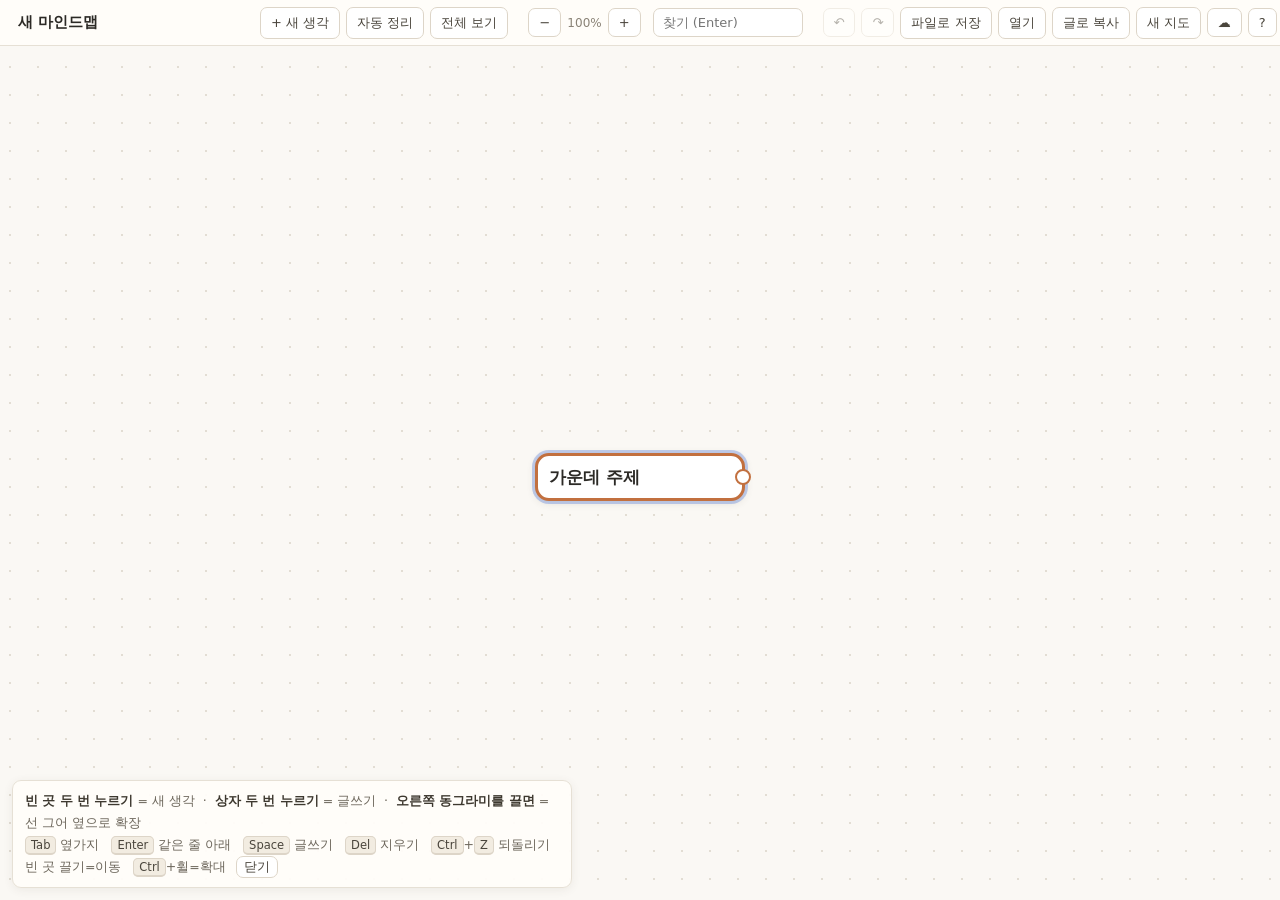
==== commit 85395da5: "마인드맵: 폰과 컴퓨터에서 같은 지도를 보게 — 맞추기(동기화) 추가 거래일지가 쓰는 서버·표(journal_sync)를 그대로 빌려 썼다. 표가 sync_id + jsonb 한 " ====
--- a/mindmap/index.html
+++ b/mindmap/index.html
@@ -143,16 +143,36 @@
   #hintToggle{
     position:fixed; left:12px; bottom:12px; z-index:21; display:none;
   }
-  #help{
+  #help,#sync{
     position:fixed; inset:0; z-index:50; background:rgba(45,40,32,.45);
     display:none; align-items:center; justify-content:center; padding:20px;
   }
-  #help.on{display:flex}
-  #helpBox{
+  #help.on,#sync.on{display:flex}
+  #helpBox,#syncBox{
     background:#fffdf9; border-radius:14px; padding:26px 30px; max-width:640px;
     max-height:82vh; overflow:auto; box-shadow:0 20px 60px rgba(0,0,0,.3); line-height:1.85;
     font-size:14px; -webkit-overflow-scrolling:touch;
   }
+  /* ── 동기화 창 ───────────────────────────── */
+  #syncBox{max-width:460px; width:100%}
+  #syncBox h2{margin:0 0 10px; font-size:18px}
+  #syncBox p{margin:0 0 14px; color:#6d675c; font-size:13.5px; line-height:1.75}
+  #syncBox .code{
+    font-family:"Spline Sans Mono",ui-monospace,Consolas,monospace; font-size:16px; letter-spacing:.4px;
+    background:#f5efe4; border:1px solid #e2dbcf; border-radius:9px; padding:12px 13px;
+    word-break:break-all; -webkit-user-select:all; user-select:all; margin-bottom:10px;
+  }
+  #syncBox input{
+    border:1px solid #ddd5c8; border-radius:9px; padding:12px; width:100%;
+    font-size:16px; font-family:inherit; background:#fff; margin-bottom:8px;
+  }
+  #syncBox .row{display:flex; gap:8px; flex-wrap:wrap; margin-bottom:8px}
+  #syncBox .row .btn{flex:1; padding:11px 10px; font-size:13.5px}
+  #syncBox .btn.primary{background:#3d382f; color:#fff; border-color:#3d382f}
+  #syncBox .btn.warn{color:#a8503f}
+  #syncBox .note{font-size:12.5px; color:#8a8377; line-height:1.7; margin:2px 0 12px}
+  #syncBox .bad{color:#a8503f}
+  #syncBox hr{border:none; border-top:1px solid #eee7db; margin:16px 0}
   #helpBox h2{margin:0 0 14px; font-size:19px}
   #helpBox h3{margin:20px 0 6px; font-size:15px; color:#7a6f5c}
   #helpBox table{border-collapse:collapse; width:100%}
@@ -263,6 +283,7 @@
   <button class="btn wide-only" id="bOpen">열기</button>
   <button class="btn wide-only" id="bText">글로 복사</button>
   <button class="btn wide-only" id="bNew">새 지도</button>
+  <button class="btn wide-only" id="bSync" title="다른 기기와 맞추기">☁</button>
   <button class="btn wide-only" id="bHelp">?</button>
   <button class="btn" id="bMore" title="더보기">⋯</button>
   <span id="saveTag" class="wide-only"></span>
@@ -306,9 +327,12 @@
   <button class="sbtn" data-go="bOpen">파일 열기</button>
   <button class="sbtn" data-go="bText">글로 복사</button>
   <button class="sbtn" data-go="bNew">새 지도</button>
+  <button class="sbtn full" data-go="bSync">☁ 다른 기기와 맞추기</button>
   <button class="sbtn full" data-go="bHelp">사용법 보기</button>
   <div class="full" id="sheetTag"></div>
 </div></div>
+
+<div id="sync"><div id="syncBox"></div></div>
 
 <div id="hint">
   <b>빈 곳 두 번 누르기</b> = 새 생각 &nbsp;·&nbsp;
@@ -378,10 +402,22 @@
   </table>
 
   <h3>저장</h3>
-  <p>적는 즉시 이 기기(브라우저)에 자동 저장됩니다. 다른 기기로 옮기거나 백업하려면
-     <b>파일로 저장</b>을 눌러 파일을 받아 두었다가 <b>열기</b>로 불러오면 됩니다.
-     <b>글로 복사</b>는 지도 전체를 들여쓴 글머리표 글로 바꿔 복사해 줍니다(복습 노트에 붙여넣기용).</p>
-  <p style="color:#8a7f6c">※ 폰과 컴퓨터는 저장 공간이 서로 다릅니다. 오가며 쓰려면 <b>파일로 저장 → 열기</b>로 옮겨 주세요.</p>
+  <p>적는 즉시 이 기기(브라우저)에 자동 저장됩니다.
+     <b>글로 복사</b>는 지도 전체를 들여쓴 글머리표 글로 바꿔 복사해 줍니다(복습 노트에 붙여넣기용).
+     <b>파일로 저장 / 열기</b>는 통째로 내려받아 두거나 되살릴 때 씁니다.</p>
+
+  <h3>폰과 컴퓨터에서 같이 쓰기 (☁ 다른 기기와 맞추기)</h3>
+  <table>
+    <tr><td>켜기</td><td>한쪽에서 <b>이 기기에서 시작하기</b> → 나온 <b>코드</b>를 다른 기기에 넣기</td></tr>
+    <tr><td>그다음</td><td>적을 때마다 저절로 오갑니다. 위쪽에 <b>☁</b> 표시가 뜹니다</td></tr>
+    <tr><td>서로 다를 때</td><td>어느 쪽을 쓸지 물어봅니다 — 고르기 전에는 아무것도 오가지 않습니다</td></tr>
+    <tr><td>주의</td><td>거울입니다 — 한쪽에서 지우면 다른 쪽에서도 지워집니다.
+        중요한 지도는 가끔 <b>파일로 저장</b>해 두세요</td></tr>
+    <tr><td>코드</td><td>남에게 알려주지 마세요. 코드를 아는 사람은 이 지도를 봅니다.
+        거래일지 코드는 넣지 마세요 — 여기 코드는 <b>mm</b> 으로 시작합니다</td></tr>
+  </table>
+  <p style="color:#8a7f6c">※ 맞추기를 켜지 않으면 폰과 컴퓨터는 저장 공간이 서로 다릅니다.
+     그때는 <b>파일로 저장 → 열기</b>로 옮겨 주세요.</p>
   <p style="text-align:right;margin-top:18px"><button class="btn" id="helpX">닫기</button></p>
 </div></div>
 
@@ -431,12 +467,267 @@
 function saveNow(){
   clearTimeout(saveTimer);
   try{
+    state.savedAt = new Date().toISOString();   // 어느 쪽이 더 최신인지 물어볼 때 쓴다
     localStorage.setItem("mindmap.v1", JSON.stringify(state));
     const t = new Date();
     setTag("저장됨 " + String(t.getHours()).padStart(2,"0")+":"+String(t.getMinutes()).padStart(2,"0"));
   }catch(e){ setTag("저장 실패"); }
-}
-function setTag(s){ $("#saveTag").textContent = s; $("#sheetTag").textContent = s; }
+  cloudSave();
+}
+let tagText = "";
+function setTag(s){ tagText = s; paintTag(); }
+function paintTag(){
+  const suf = !syncId ? ""
+    : cloudState === "sending" ? " · ☁…"
+    : cloudState === "err"     ? " · ☁ 못 보냄"
+    : " · ☁";
+  $("#saveTag").textContent  = tagText + suf;
+  $("#sheetTag").textContent = tagText + suf;
+}
+
+/* ══════════ 다른 기기와 맞추기(동기화) ══════════
+   거래일지가 쓰는 서버·표(journal_sync)를 그대로 빌려 쓴다 — 코드 하나가 지도 하나다.
+   로그인이 없다. 코드를 아는 기기끼리만 같은 지도를 본다(20자리 난수라 추측 불가).
+
+   ⚠ 같은 표를 쓰므로 거래일지 코드를 여기에 넣으면 일지가 지도로 덮일 수 있다. 그래서
+     · 여기서 만드는 코드는 반드시 mm 로 시작하고,
+     · 서버에서 받아온 게 마인드맵이 아니면 연결 자체를 취소한다(절대 덮어쓰지 않는다).
+
+   ⚠ 동기화는 '거울'이다. 여기서 지우면 다른 기기에서도 지워진다.
+     그래서 하루 한 번 서버에 그날 상태를 통째로 쌓아 둔다(snap_push, 최근 14개 유지). */
+const SUPA_URL = "https://oxogtsfxdjbctzehxvae.supabase.co";
+const SUPA_KEY = "sb_publishable_3vXShFC5dKvMqzUy1KkyGQ_sF0SzUY2";   // 공개용 키 — 보호는 코드 비밀성이 한다
+const CS = "ABCDEFGHJKMNPQRSTUVWXYZabcdefghijkmnpqrstuvwxyz23456789";  // 헷갈리는 0 O 1 l I 는 뺐다
+
+let syncId     = localStorage.getItem("mindmap.sync") || null;
+let syncReady  = false;      // 첫 맞춤이 끝나기 전엔 아무것도 올리지 않는다
+let cloudState = "";         // '' | 'sending' | 'err'
+let lastSent   = "";
+let cloudTimer = null;
+let conflictOn = false;      // 어느 쪽을 쓸지 고르는 중 — 창을 함부로 닫지 않는다
+let snapDone   = false;
+
+const cleanCode = c => (c || "").replace(/[^0-9A-Za-z]/g, "");
+const prettyCode = c => cleanCode(c).replace(/(.{6})(?=.)/g, "$1-");
+function genCode(){
+  const a = new Uint8Array(20); crypto.getRandomValues(a);
+  let s = ""; for(const b of a) s += CS[b % CS.length];
+  return "mm" + s;
+}
+async function rpc(fn, body){
+  const r = await fetch(SUPA_URL + "/rest/v1/rpc/" + fn, {
+    method:"POST",
+    headers:{apikey:SUPA_KEY, Authorization:"Bearer "+SUPA_KEY, "Content-Type":"application/json"},
+    body: JSON.stringify(body)
+  });
+  if(!r.ok) throw new Error(fn + " " + r.status);
+  const t = await r.text();
+  return t ? JSON.parse(t) : null;
+}
+async function pullRow(code){
+  const rows = await rpc("sync_pull", {p_sync_id: cleanCode(code)});
+  return (Array.isArray(rows) && rows[0]) ? rows[0] : null;
+}
+
+function blob(){
+  return {app:"mindmap", v:1, title:state.title, nodes:state.nodes, links:state.links,
+          view:state.view, seq:state.seq, savedAt:new Date().toISOString()};
+}
+/* 판을 밀거나 확대한 건 '내용'이 아니다 — 화면만 움직여도 서버를 두드리지 않게 뺀다 */
+const keyOf = b => JSON.stringify({t:b.title || "", n:b.nodes || [], l:b.links || []});
+const contentKey = () => keyOf(state);
+
+function applyBlob(b){
+  state.title = b.title || "새 마인드맵";
+  state.nodes = Array.isArray(b.nodes) ? b.nodes : [];
+  state.links = Array.isArray(b.links) ? b.links : [];
+  state.view  = b.view || {x:0, y:0, k:1};
+  state.seq   = b.seq || (state.nodes.length + 1);
+  $("#title").value = state.title;
+  els.forEach(el=>el.remove()); els.clear(); selId = null;
+  render(); setDock();
+}
+function setCloud(s){ cloudState = s; paintTag(); }
+
+/* 내용이 바뀔 때마다 — 조금 모았다가 한 번에 올린다 */
+function cloudSave(){
+  if(!syncId || !syncReady) return;
+  if(contentKey() === lastSent) return;
+  clearTimeout(cloudTimer);
+  cloudTimer = setTimeout(async ()=>{
+    const k = contentKey();
+    setCloud("sending");
+    try{
+      await rpc("sync_push", {p_sync_id: syncId, p_data: blob()});
+      lastSent = k; setCloud("");
+      /* 하루 한 번 통째로 쌓아 두기(되돌리기용). 서버에 snap_push 가 있어야 동작한다 —
+         supabase_snapshot_setup.sql 을 아직 안 돌렸다면 조용히 넘어간다(맞추기 자체엔 지장 없음). */
+      if(!snapDone){ snapDone = true; rpc("snap_push", {p_sync_id: syncId, p_data: blob()}).catch(()=>{}); }
+    }catch(e){ setCloud("err"); }
+  }, 1200);
+}
+
+/* 화면을 벗어날 때 — 모아 두었던 걸 기다리지 않고 바로 밀어 넣는다.
+   폰은 앱을 내리면 타이머가 그대로 죽는다. keepalive 라야 끝까지 간다. */
+function cloudFlush(){
+  if(!syncId || !syncReady) return;
+  if(contentKey() === lastSent) return;
+  clearTimeout(cloudTimer);
+  try{
+    fetch(SUPA_URL + "/rest/v1/rpc/sync_push", {
+      method:"POST", keepalive:true,
+      headers:{apikey:SUPA_KEY, Authorization:"Bearer "+SUPA_KEY, "Content-Type":"application/json"},
+      body: JSON.stringify({p_sync_id: syncId, p_data: blob()})
+    });
+  }catch(e){}
+}
+
+/* 켜 둔 코드로 처음 맞추기 — 여기서만 '어느 쪽을 쓸지'가 정해진다 */
+async function initSync(){
+  if(!syncId) return;
+  setCloud("sending");
+  let row = null;
+  try{ row = await pullRow(syncId); }
+  catch(e){ setCloud("err"); syncReady = true; return; }   // 서버가 안 되면 이 기기 것만 쓴다
+
+  if(!row){                                   // 서버에 아직 없다 → 이 기기 것이 첫 지도
+    syncReady = true; lastSent = ""; setCloud(""); cloudSave(); return;
+  }
+  const b = row.data;
+  if(!b || b.app !== "mindmap"){              // 마인드맵 자리가 아니다 — 손대지 않고 물러난다
+    syncId = null; localStorage.removeItem("mindmap.sync");
+    syncReady = false; setCloud("");
+    openSync("이 코드는 마인드맵 코드가 아닙니다. 거래일지 코드를 넣으면 일지가 지워질 수 있어 연결하지 않았어요.");
+    return;
+  }
+  if(keyOf(b) === contentKey()){              // 이미 같다
+    syncReady = true; lastSent = contentKey(); setCloud(""); return;
+  }
+  if(isUntouched()){                          // 이 기기엔 아직 아무것도 없다 → 서버 것을 그대로 받는다
+    takeCloud(b); return;
+  }
+  askConflict(b, row.updated_at);             // 둘 다 내용이 있다 → 사람이 고른다
+}
+/* '아직 손대지 않은 빈 판'인가. ★ 페이지를 처음 열었는지(FRESH)로 판단하면 안 된다 —
+   처음 연 그 자리에서 한참 적은 뒤에 코드를 넣는 경우가 있고, 그때 적은 게 조용히 덮인다.
+   그래서 '지금 이 순간의 내용'만 본다. */
+function isUntouched(){
+  if(!state.nodes.length) return true;
+  return state.nodes.length === 1 && !state.nodes[0].parent && !state.links.length
+      && (state.nodes[0].text || "") === "가운데 주제"
+      && (state.title || "") === "새 마인드맵";
+}
+function takeCloud(b){
+  applyBlob(b);
+  lastSent = contentKey(); syncReady = true; conflictOn = false;
+  saveNow(); setCloud(""); setTag("서버 지도를 받았어요");
+  closeSync();
+}
+function keepLocal(){
+  lastSent = ""; syncReady = true; conflictOn = false;
+  closeSync(); cloudSave(); setTag("이 기기 지도를 올립니다");
+}
+
+/* ══════════ 동기화 창 ══════════ */
+const esc = s => String(s).replace(/[&<>]/g, c => ({"&":"&amp;","<":"&lt;",">":"&gt;"}[c]));
+function closeSync(){ if(conflictOn) return; $("#sync").classList.remove("on"); }
+function openSync(msg){
+  const box = $("#syncBox");
+  conflictOn = false;
+  if(!syncId){
+    box.innerHTML =
+      '<h2>다른 기기와 맞추기</h2>' +
+      (msg ? '<p class="bad">' + esc(msg) + '</p>' : '') +
+      '<p>코드 하나가 지도 하나입니다. 한쪽에서 코드를 만들고 다른 기기에 그 코드를 넣으면, ' +
+      '두 기기가 같은 지도를 보고 적을 때마다 저절로 오갑니다.</p>' +
+      '<div class="row"><button class="btn primary" id="syOn">이 기기에서 시작하기</button></div>' +
+      '<hr><p>이미 코드가 있다면 여기에 넣으세요.</p>' +
+      '<input id="syCode" placeholder="mmXXXXXX-XXXXXX-…" spellcheck="false" autocapitalize="off" autocomplete="off">' +
+      '<div class="row"><button class="btn" id="syJoin">이 코드로 연결</button></div>' +
+      '<div class="note">※ 거래일지 코드는 넣지 마세요. 여기 코드는 <b>mm</b> 으로 시작합니다.</div>' +
+      '<div class="row"><button class="btn" id="syX">닫기</button></div>';
+  }else{
+    box.innerHTML =
+      '<h2>다른 기기와 맞추기 — 켜짐</h2>' +
+      (msg ? '<p class="bad">' + esc(msg) + '</p>' : '') +
+      '<p>다른 기기에서 이 코드를 넣으면 같은 지도를 봅니다.</p>' +
+      '<div class="code">' + esc(prettyCode(syncId)) + '</div>' +
+      '<div class="row"><button class="btn" id="syCopy">코드 복사</button>' +
+      '<button class="btn" id="syPull">지금 서버에서 받기</button></div>' +
+      '<div class="note">맞추기는 <b>거울</b>입니다 — 한쪽에서 지우면 다른 쪽에서도 지워집니다. ' +
+      '중요한 지도는 가끔 <b>파일로 저장</b>해 두세요.</div>' +
+      '<hr><div class="row"><button class="btn warn" id="syOff">이 기기에서 끄기</button>' +
+      '<button class="btn" id="syX">닫기</button></div>' +
+      '<div class="note">끄면 이 기기만 서버와 끊깁니다. 서버 지도와 다른 기기는 그대로예요.</div>';
+  }
+  wireSync();
+  $("#sync").classList.add("on");
+}
+function askConflict(b, at){
+  conflictOn = true;
+  const fmtT = v => v ? new Date(v).toLocaleString("ko-KR", {month:"numeric", day:"numeric", hour:"2-digit", minute:"2-digit"}) : "시각 모름";
+  const cloudAt = b.savedAt || at, mineAt = state.savedAt;
+  // 어느 쪽이 더 최신인지 짚어 준다 — 고르기 쉬우라고
+  const newer = (cloudAt && mineAt) ? (new Date(cloudAt) > new Date(mineAt) ? "cloud" : "mine") : "";
+  const mark = w => newer === w ? " · 더 최신" : "";
+  $("#syncBox").innerHTML =
+    '<h2>어느 쪽을 쓸까요?</h2>' +
+    '<p>이 기기와 서버의 지도가 서로 다릅니다. 고른 쪽으로 양쪽이 맞춰집니다 — 고르기 전에는 아무것도 오가지 않아요.</p>' +
+    '<div class="row">' +
+    '<button class="btn' + (newer === "cloud" ? " primary" : "") + '" id="syTakeCloud">서버 것 받기<br>' +
+    '<small>상자 ' + ((b.nodes||[]).length) + '개 · ' + esc(fmtT(cloudAt)) + esc(mark("cloud")) + '</small></button>' +
+    '<button class="btn' + (newer === "mine" ? " primary" : "") + '" id="syKeepLocal">이 기기 것 올리기<br>' +
+    '<small>상자 ' + state.nodes.length + '개 · ' + esc(fmtT(mineAt)) + esc(mark("mine")) + '</small></button>' +
+    '</div>' +
+    '<div class="note">고르기 전에 이 기기 것을 남겨 두려면 먼저 파일로 저장하세요.</div>' +
+    '<div class="row"><button class="btn" id="syDl">이 기기 것 파일로 저장</button></div>';
+  $("#syTakeCloud").onclick = ()=> takeCloud(b);
+  $("#syKeepLocal").onclick = keepLocal;
+  $("#syDl").onclick        = download;
+  $("#sync").classList.add("on");
+}
+function wireSync(){
+  const on = (id, fn)=>{ const el = $("#" + id); if(el) el.onclick = fn; };
+  on("syX", ()=>{ $("#sync").classList.remove("on"); });
+  on("syOn", ()=>{
+    syncId = genCode(); localStorage.setItem("mindmap.sync", syncId);
+    syncReady = true; lastSent = ""; paintTag(); cloudSave();
+    openSync("코드를 만들었어요. 다른 기기에 이 코드를 넣으세요.");
+  });
+  on("syJoin", async ()=>{
+    const raw = cleanCode($("#syCode").value);
+    if(raw.length < 12){ openSync("코드가 너무 짧아요. 다시 확인해 주세요."); return; }
+    if(raw.slice(0,2).toLowerCase() !== "mm"){
+      openSync("마인드맵 코드가 아닙니다 — 여기 코드는 mm 으로 시작합니다.");
+      return;
+    }
+    syncId = raw; localStorage.setItem("mindmap.sync", syncId);
+    syncReady = false; paintTag();
+    $("#sync").classList.remove("on");
+    await initSync();
+    if(syncId && syncReady && !conflictOn) openSync("연결됐어요.");
+  });
+  on("syCopy", ()=>{
+    const t = prettyCode(syncId);
+    if(navigator.clipboard && navigator.clipboard.writeText)
+      navigator.clipboard.writeText(t).then(()=>openSync("코드를 복사했어요."), ()=>showText(t));
+    else showText(t);
+  });
+  on("syPull", async ()=>{
+    try{
+      const row = await pullRow(syncId);
+      if(!row || !row.data || row.data.app !== "mindmap"){ openSync("서버에 아직 지도가 없어요."); return; }
+      if(keyOf(row.data) === contentKey()){ openSync("이미 서버와 같습니다."); return; }
+      askConflict(row.data, row.updated_at);
+    }catch(e){ openSync("서버에 닿지 못했어요 — 인터넷을 확인해 주세요."); }
+  });
+  on("syOff", ()=>{
+    if(!confirm("이 기기만 서버와 끊습니다.\n서버의 지도와 다른 기기는 그대로예요. 계속할까요?")) return;
+    syncId = null; localStorage.removeItem("mindmap.sync");
+    syncReady = false; lastSent = ""; setCloud("");
+    openSync("이 기기 동기화를 껐어요.");
+  });
+}
 
 /* ══════════ 되돌리기 ══════════ */
 function snap(){
@@ -987,7 +1278,7 @@
   }
   if(mod && e.key.toLowerCase() === "s"){ e.preventDefault(); download(); return; }
   if(mod && (e.key === "0")){ e.preventDefault(); fit(); return; }
-  if(e.key === "Escape"){ $("#help").classList.remove("on"); $("#sheet").classList.remove("on"); return; }
+  if(e.key === "Escape"){ $("#help").classList.remove("on"); $("#sheet").classList.remove("on"); closeSync(); return; }
 
   const n = byId(selId);
   if(e.key === "Tab"){
@@ -1140,6 +1431,8 @@
 $("#bHelp").onclick = ()=> $("#help").classList.add("on");
 $("#helpX").onclick = ()=> $("#help").classList.remove("on");
 $("#help").onclick  = e=>{ if(e.target.id === "help") $("#help").classList.remove("on"); };
+$("#bSync").onclick = ()=> openSync();
+$("#sync").onclick  = e=>{ if(e.target.id === "sync") closeSync(); };
 $("#hintX").onclick = ()=>{
   $("#hint").style.display = "none";
   $("#hintToggle").style.display = "block";
@@ -1209,6 +1502,7 @@
 
 /* ══════════ 시작 ══════════ */
 state = load();
+const FRESH = !localStorage.getItem("mindmap.v1");   // 이 기기에서 처음 여는가 (동기화 첫 맞춤에 쓴다)
 $("#title").value = state.title || "새 마인드맵";
 if(localStorage.getItem("mindmap.hint") === "off"){
   $("#hint").style.display = "none";
@@ -1217,7 +1511,8 @@
 render();
 syncUndoBtns();
 setDock();
-if(!localStorage.getItem("mindmap.v1")){
+paintTag();
+if(FRESH){
   // 처음 열었을 때: 가운데 주제를 화면 한복판에
   const r = canvas.getBoundingClientRect();
   const n = state.nodes[0];
@@ -1241,11 +1536,13 @@
   tip.onclick = ()=>tip.classList.remove("on");
 }
 
+if(syncId) initSync();
+
 window.addEventListener("resize", ()=>{ drawEdges(); setDock(); });
 if(window.visualViewport) window.visualViewport.addEventListener("resize", drawEdges);
-window.addEventListener("beforeunload", saveNow);
+window.addEventListener("beforeunload", ()=>{ saveNow(); cloudFlush(); });
 // 폰은 앱을 내리면 beforeunload 가 안 오는 경우가 많다 — 화면을 벗어날 때 바로 저장
-document.addEventListener("visibilitychange", ()=>{ if(document.hidden) saveNow(); });
+document.addEventListener("visibilitychange", ()=>{ if(document.hidden){ saveNow(); cloudFlush(); } });
 </script>
 </body>
 </html>
